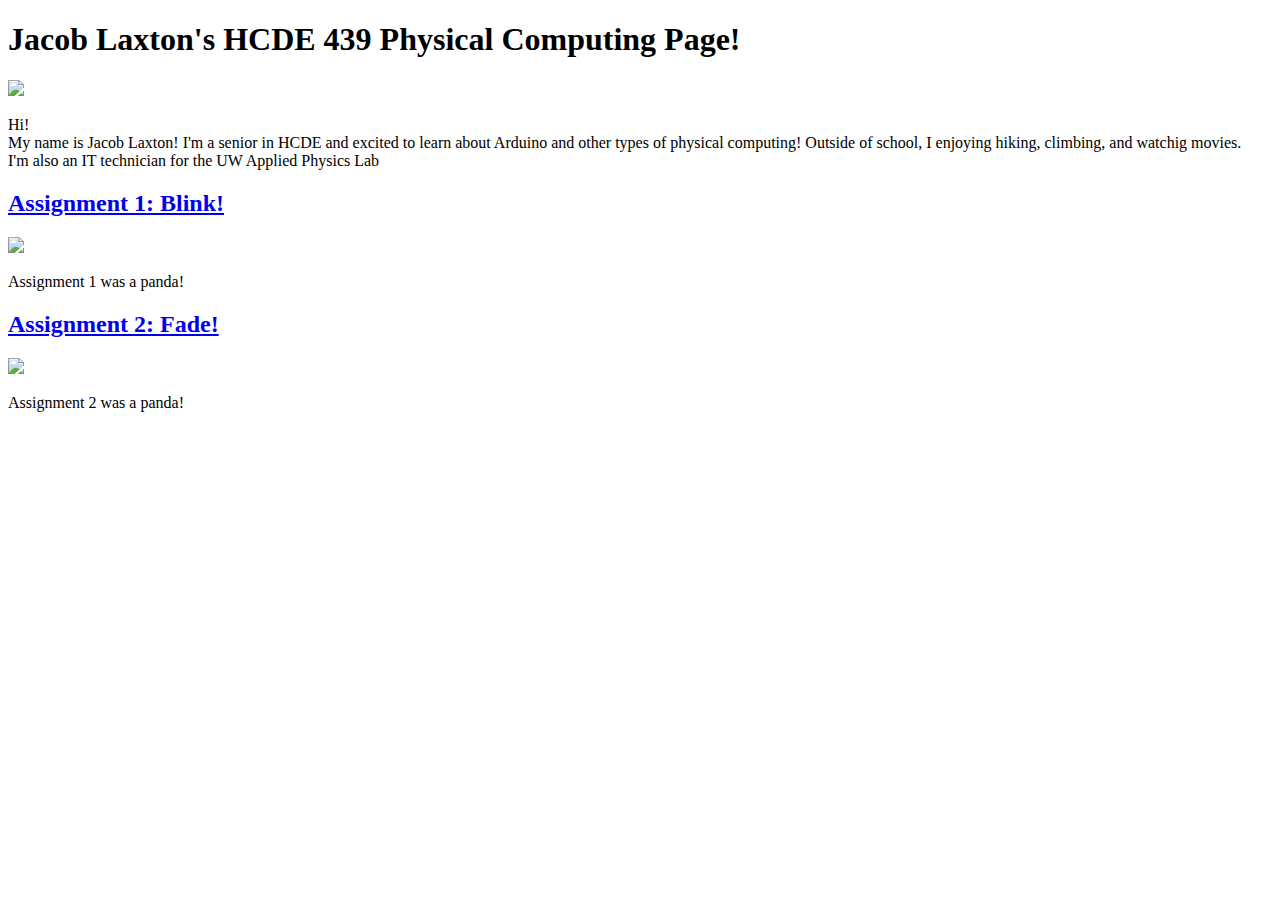
==== index.html @ 2d708ec9 "Update index.html" ====
<!DOCTYPE html> 
<html> 
    <head> 
        <meta charset="utf-8"> 
        <meta name="viewport" content="width=device-width, maximum-scale=1.0" />

        <title>Jacob Laxton's HCDE 439 Physical Computing Page!</title> 

        <link href="style.css" media="screen" rel="stylesheet" type="text/css" />

    </head> 
    <body> 

        <div class="header">
            <h1>Jacob Laxton's HCDE 439 Physical Computing Page!</h1>
            <p>
            <img src="Profile Portrait (2).jpg" width=400></a>
            </p>
            <p>
            Hi!<br/>
	    My name is Jacob Laxton! I'm a senior in HCDE and excited to learn about Arduino and other
		    types of physical computing! Outside of school, I enjoying hiking, climbing, and watchig movies. <br/>
		    I'm also an IT technician for the UW Applied Physics Lab
            </p>
        </div>
        <div class="assignments">

            <div class="assignment">
              <a href="assignment1.html"><h2>Assignment 1: Blink!</h2>
                  <img src="red-panda.jpg" width=250></a>
                <p>
		Assignment 1 was a panda!
                </p>
            </div>

            <div class="assignment">
              <a href="assignment2.html"><h2>Assignment 2: Fade!</h2>
                  <img src="red-panda.jpg" width=250></a>
                <p>
		Assignment 2 was a panda!
                </p>
            </div>
	</div>
    </body>
</html>
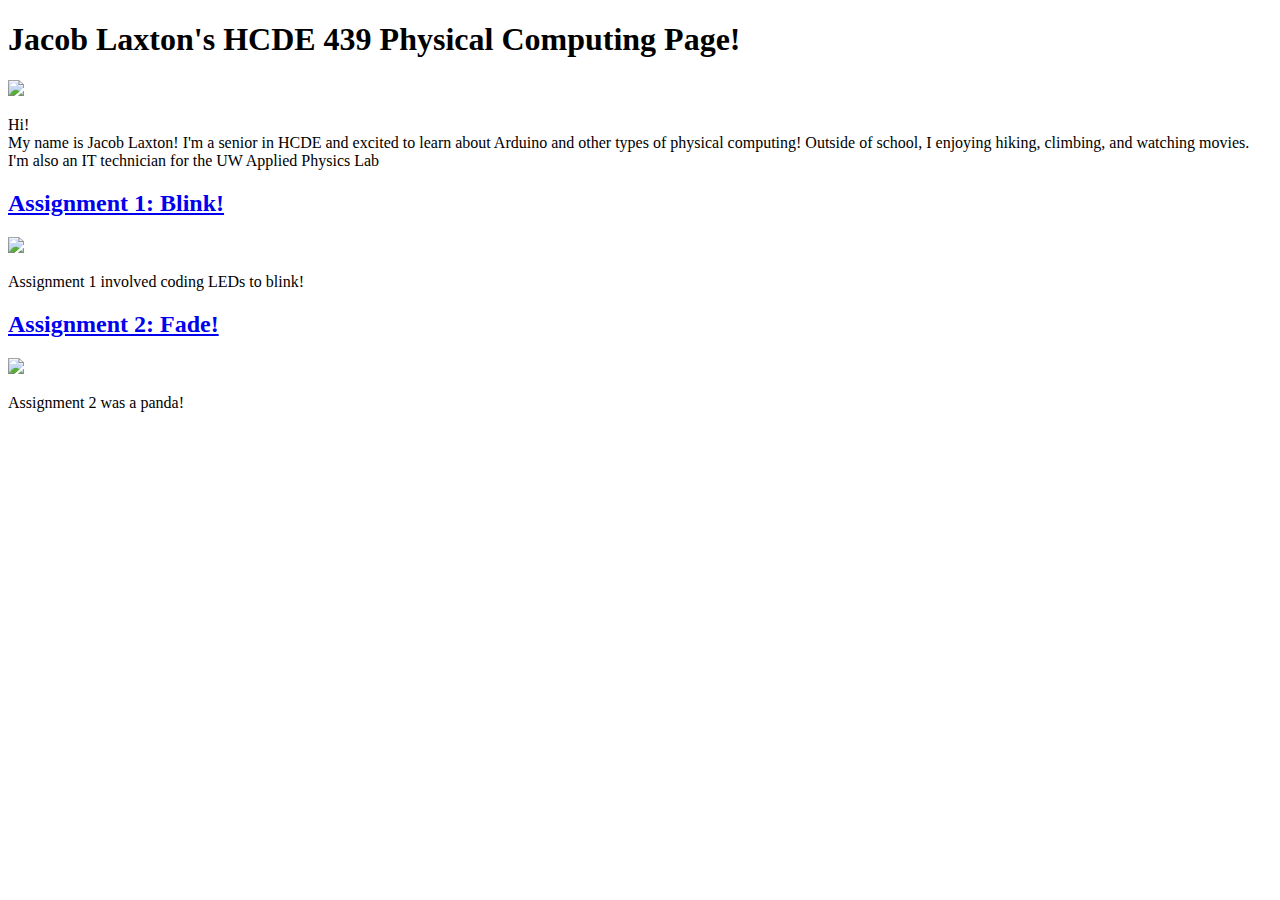
==== commit ae148adb: "Update index.html" ====
--- a/index.html
+++ b/index.html
@@ -19,7 +19,7 @@
             <p>
             Hi!<br/>
 	    My name is Jacob Laxton! I'm a senior in HCDE and excited to learn about Arduino and other
-		    types of physical computing! Outside of school, I enjoying hiking, climbing, and watchig movies. <br/>
+		    types of physical computing! Outside of school, I enjoying hiking, climbing, and watching movies. <br/>
 		    I'm also an IT technician for the UW Applied Physics Lab
             </p>
         </div>
@@ -29,7 +29,7 @@
               <a href="assignment1.html"><h2>Assignment 1: Blink!</h2>
                   <img src="red-panda.jpg" width=250></a>
                 <p>
-		Assignment 1 was a panda!
+		Assignment 1 involved coding LEDs to blink!
                 </p>
             </div>
 
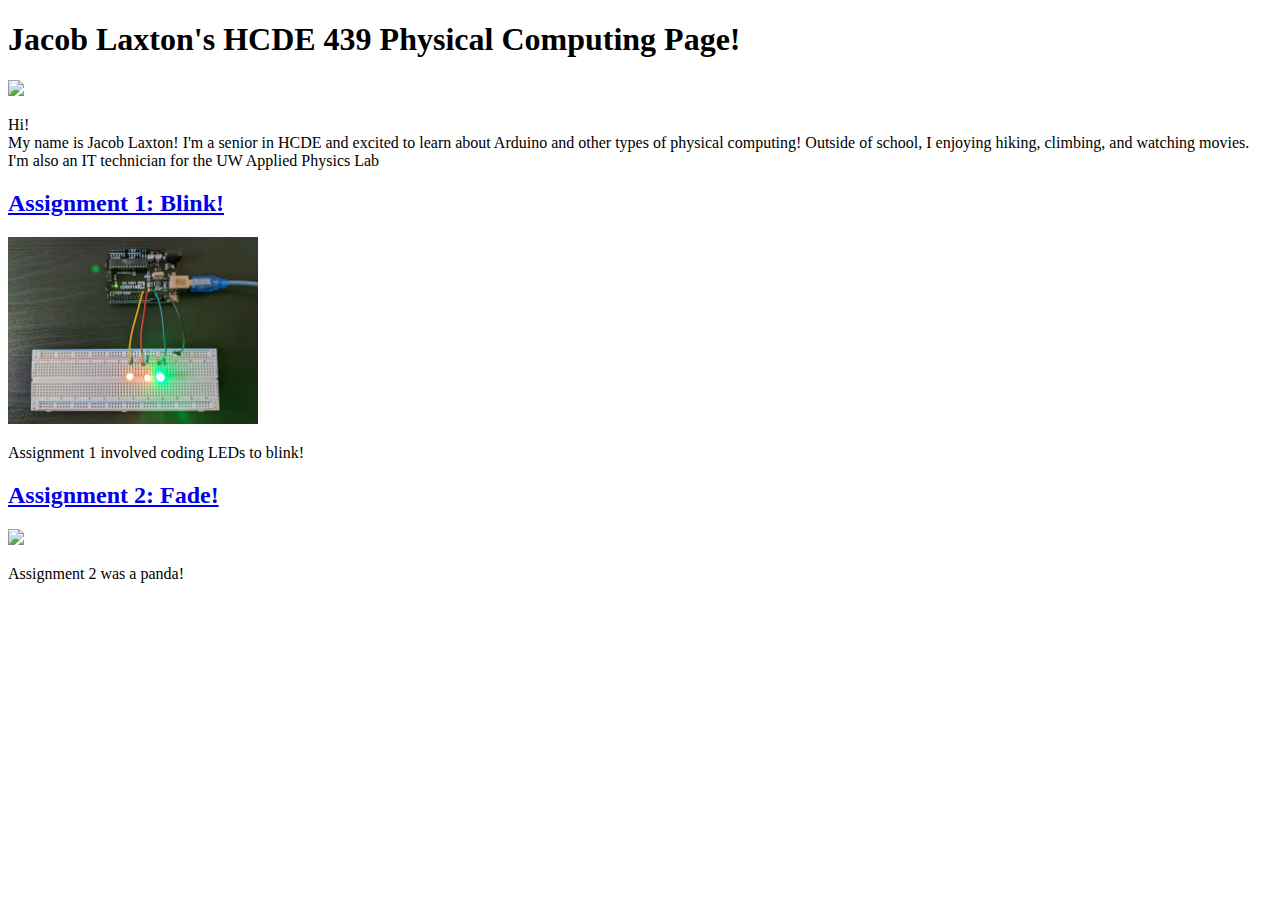
==== commit adedda58: "Update index.html" ====
--- a/index.html
+++ b/index.html
@@ -10,24 +10,23 @@
 
     </head> 
     <body> 
-
-        <div class="header">
-            <h1>Jacob Laxton's HCDE 439 Physical Computing Page!</h1>
-            <p>
-            <img src="Profile Portrait (2).jpg" width=400></a>
-            </p>
-            <p>
-            Hi!<br/>
-	    My name is Jacob Laxton! I'm a senior in HCDE and excited to learn about Arduino and other
-		    types of physical computing! Outside of school, I enjoying hiking, climbing, and watching movies. <br/>
-		    I'm also an IT technician for the UW Applied Physics Lab
-            </p>
+	<div class="header">
+		<h1>Jacob Laxton's HCDE 439 Physical Computing Page!</h1>
+		 <p>
+		 <img src="Profile Portrait (2).jpg" width=400></a>
+		 </p>
+		 <p>
+		 Hi!<br/>
+		 My name is Jacob Laxton! I'm a senior in HCDE and excited to learn about Arduino and other
+		 types of physical computing! Outside of school, I enjoying hiking, climbing, and watching movies. <br/>
+		 I'm also an IT technician for the UW Applied Physics Lab
+		 </p>
         </div>
         <div class="assignments">
 
             <div class="assignment">
               <a href="assignment1.html"><h2>Assignment 1: Blink!</h2>
-                  <img src="red-panda.jpg" width=250></a>
+                  <img src="StaticCircuit.jpg" width=250></a>
                 <p>
 		Assignment 1 involved coding LEDs to blink!
                 </p>
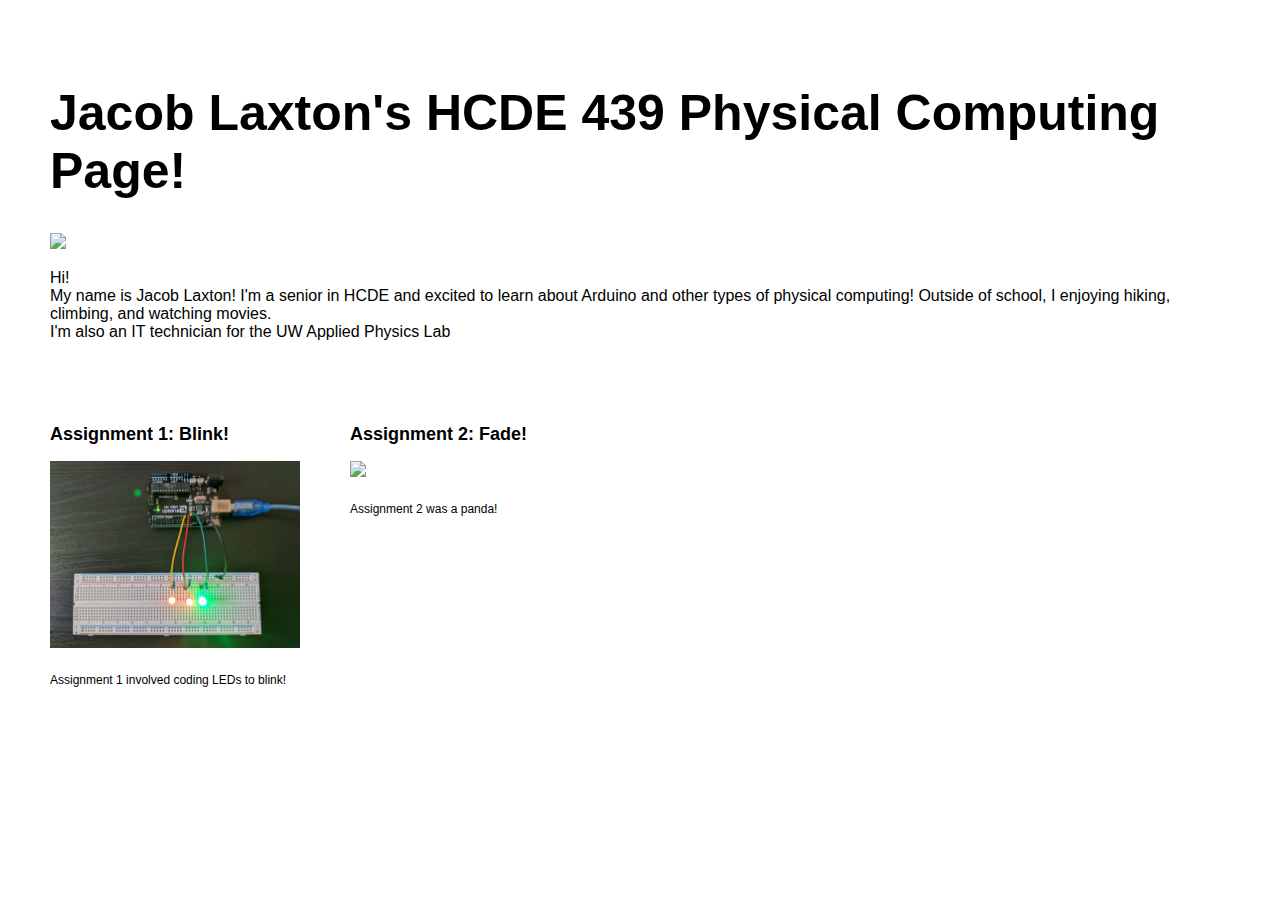
==== commit d385b86e: "Update index.html" ====
--- a/index.html
+++ b/index.html
@@ -34,7 +34,7 @@
 
             <div class="assignment">
               <a href="assignment2.html"><h2>Assignment 2: Fade!</h2>
-                  <img src="red-panda.jpg" width=250></a>
+                  <img src="circuitpic.jpg" width=250></a>
                 <p>
 		Assignment 2 was a panda!
                 </p>
--- a/style.css
+++ b/style.css
@@ -0,0 +1,71 @@
+
+html, body {
+  padding: 0 0 0 0;
+  margin: 10px;
+  font-family: 'helvetica', 'arial', 'sans';
+}
+
+h1,h2,h3,h4 {
+  font-family: 'helvetica', 'arial', 'sans';
+  }
+
+
+a {
+  color: #000;
+}
+
+.header {
+  background: #fff;
+  color: #000;
+  height: auto;
+  padding: 30px 30px 30px;
+}
+
+.header h1 {
+  font-size: 50px;
+  }
+
+.assignment {
+  font-size: 12px;
+  line-height: 24px;
+  font-family: 'helvetica', 'arial', 'sans';
+  padding: 20px 20px 20px 30px;
+  width: 250px;
+  height: 350px;
+  overflow: hidden;
+  float: left;
+}
+
+.assignment:hover { overflow:auto }
+
+.assignment a {
+    color: #000;
+    text-decoration: none;
+}
+
+.assignment a:hover {
+  background: #F06;
+  color: #F06;
+  text-decoration: none;
+}
+
+.footer {
+    width: 1100px;
+    float: left;
+    padding: 300px 0px 30px 30px;
+}
+
+.widebody {
+    width: 800px;
+    padding: 0px 30px 30px 30px;
+}
+
+.widebody a {
+}
+
+.widebody a:hover {
+  background: #F06;
+  color: #FFF;
+  text-decoration: none;
+}
+
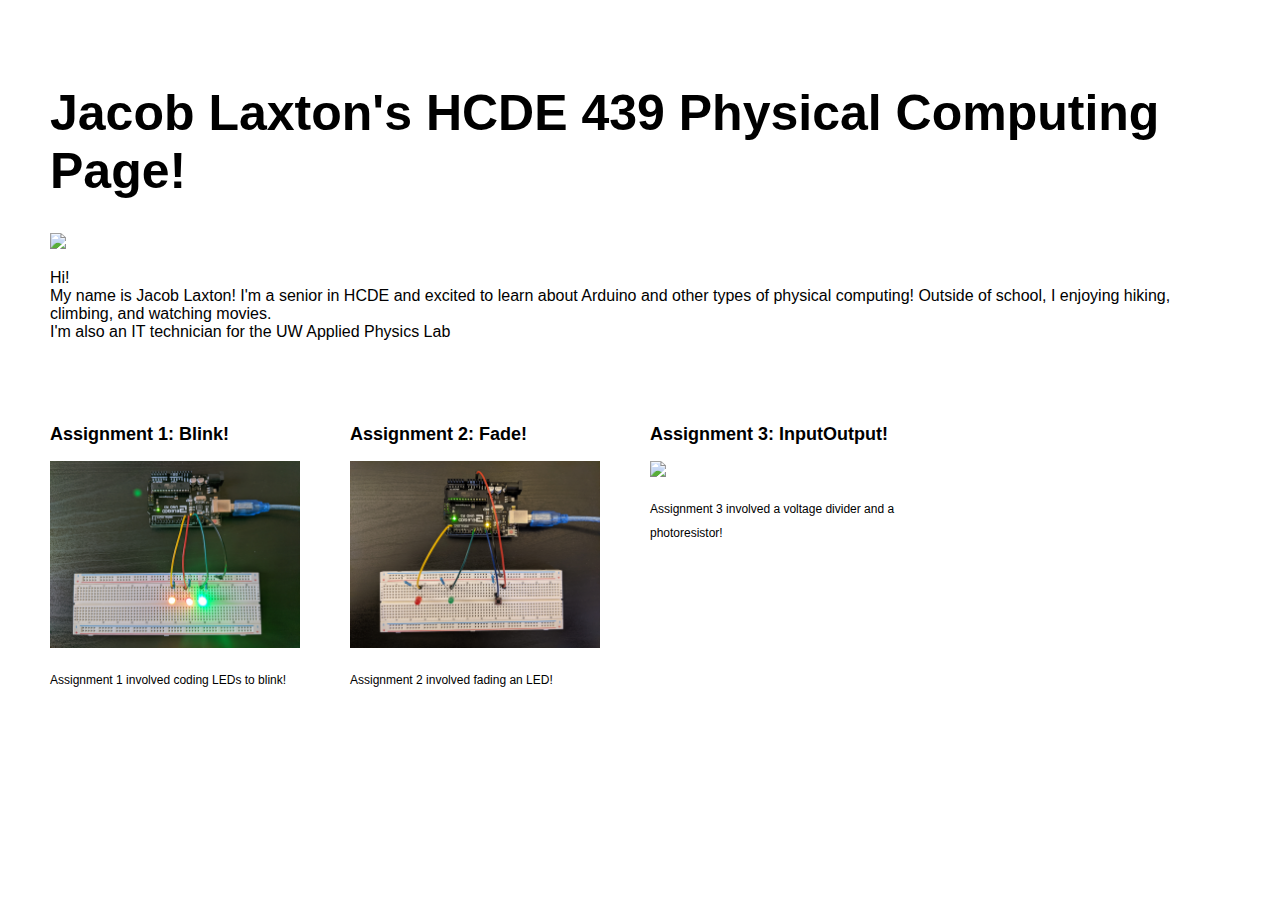
==== commit c78a57a8: "Update index.html" ====
--- a/index.html
+++ b/index.html
@@ -22,6 +22,8 @@
 		 I'm also an IT technician for the UW Applied Physics Lab
 		 </p>
         </div>
+
+
         <div class="assignments">
 
             <div class="assignment">
@@ -36,9 +38,20 @@
               <a href="assignment2.html"><h2>Assignment 2: Fade!</h2>
                   <img src="circuitpic.jpg" width=250></a>
                 <p>
-		Assignment 2 was a panda!
+		Assignment 2 involved fading an LED!
                 </p>
             </div>
+		
+	    <div class="assignment">
+              <a href="assignment3.html"><h2>Assignment 3: InputOutput!</h2>
+                  <img src="circuit3.jpg" width=250></a>
+                <p>
+		Assignment 3 involved a voltage divider and a photoresistor!
+                </p>
+            </div>
+		
+		
 	</div>
+
     </body>
 </html>
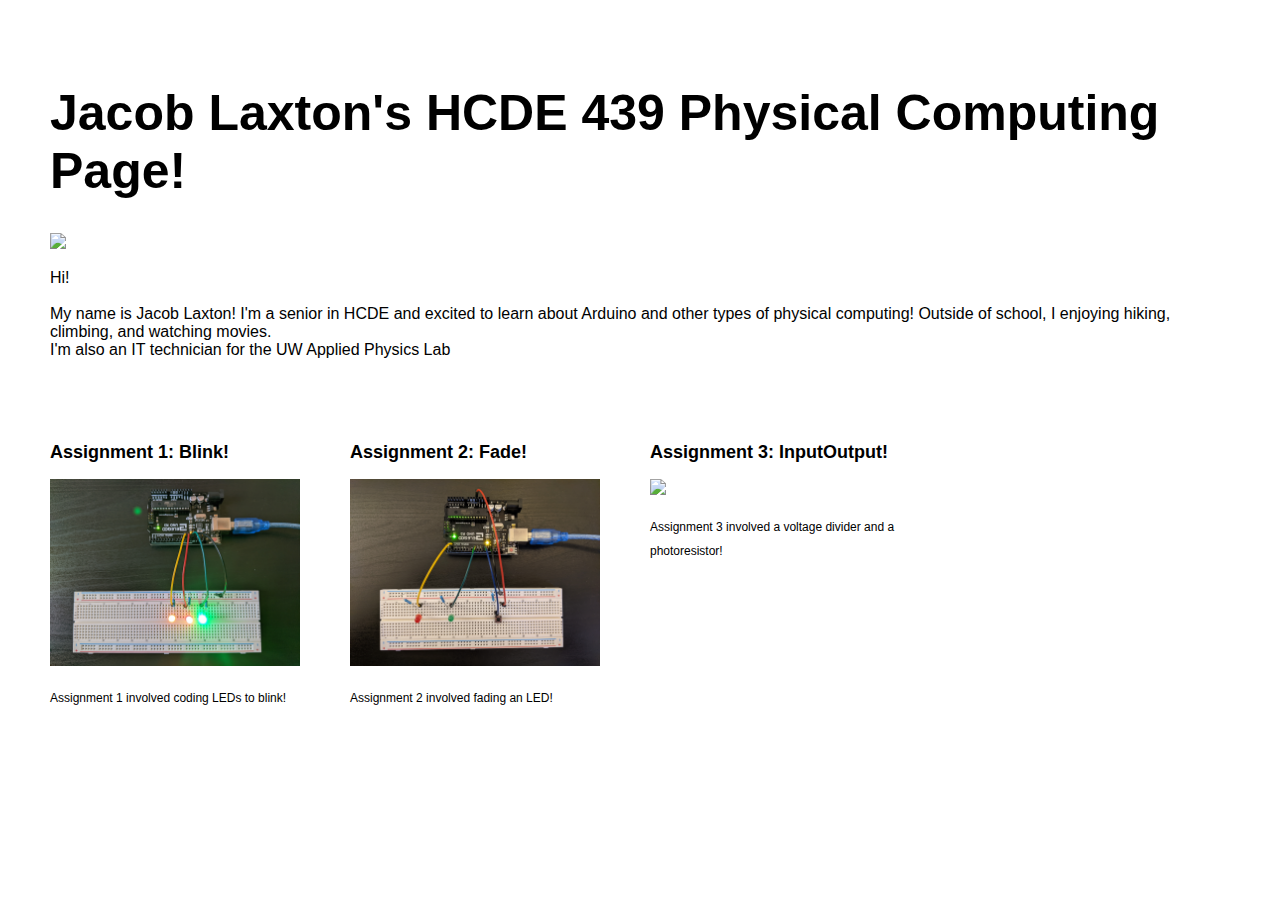
==== commit 22c77c9f: "Update index.html" ====
--- a/index.html
+++ b/index.html
@@ -16,7 +16,8 @@
 		 <img src="Profile Portrait (2).jpg" width=400></a>
 		 </p>
 		 <p>
-		 Hi!<br/>
+		 Hi!
+		 <br/><br/>
 		 My name is Jacob Laxton! I'm a senior in HCDE and excited to learn about Arduino and other
 		 types of physical computing! Outside of school, I enjoying hiking, climbing, and watching movies. <br/>
 		 I'm also an IT technician for the UW Applied Physics Lab
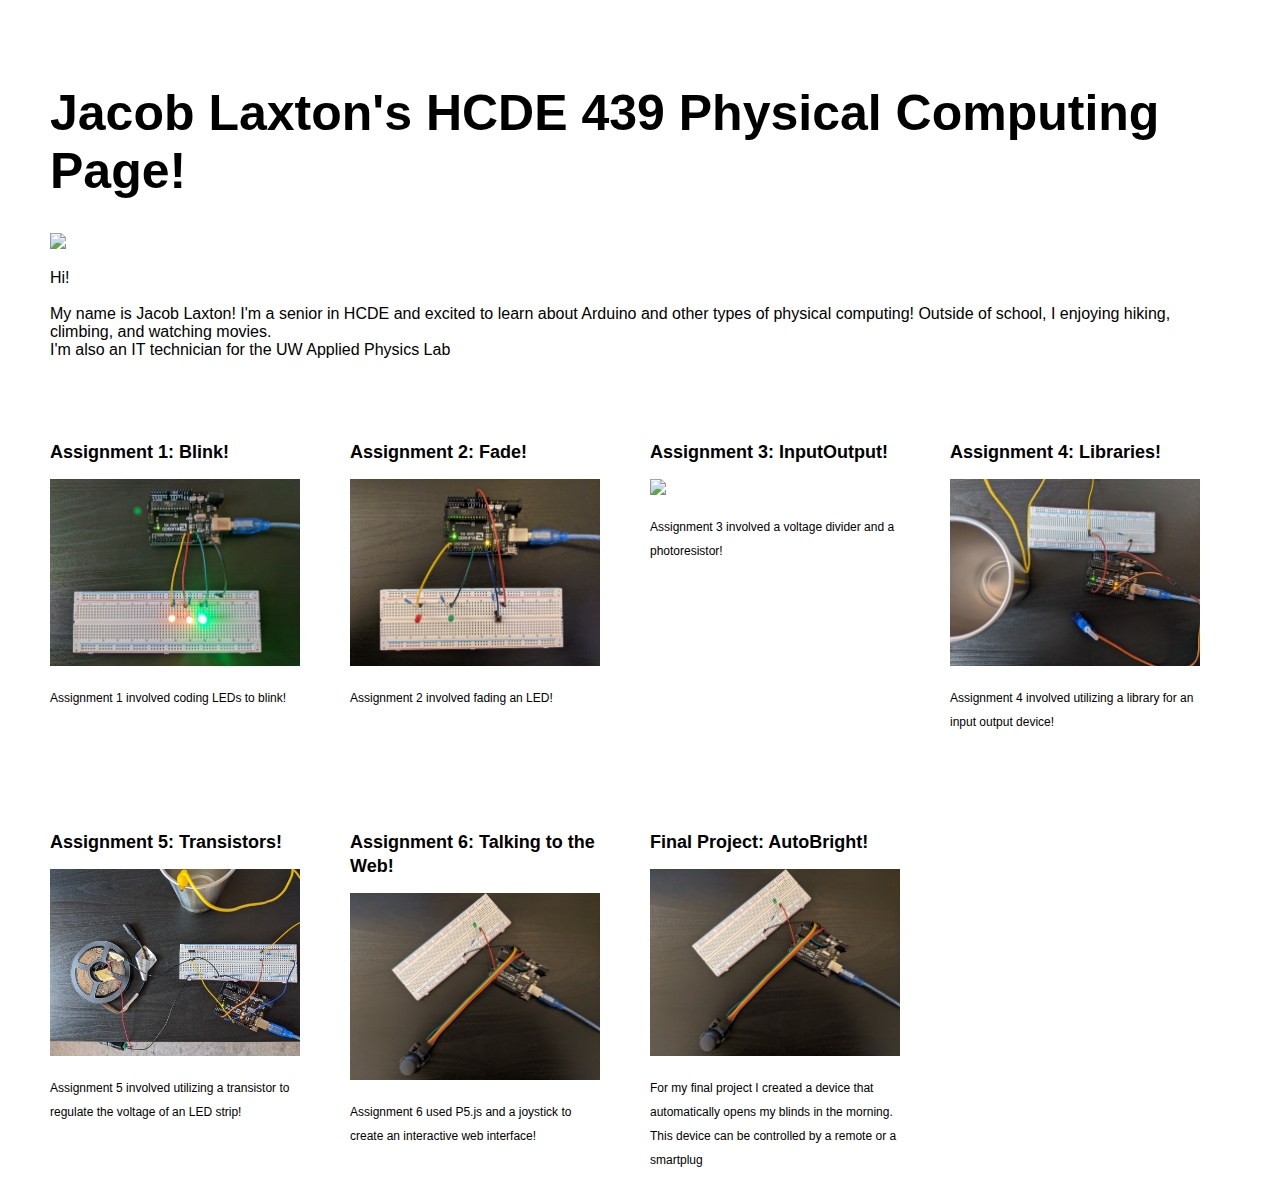
==== commit b20b1f7c: "Update index.html" ====
--- a/index.html
+++ b/index.html
@@ -35,6 +35,8 @@
                 </p>
             </div>
 
+		
+		
             <div class="assignment">
               <a href="assignment2.html"><h2>Assignment 2: Fade!</h2>
                   <img src="circuitpic.jpg" width=250></a>
@@ -42,6 +44,8 @@
 		Assignment 2 involved fading an LED!
                 </p>
             </div>
+		
+		
 		
 	    <div class="assignment">
               <a href="assignment3.html"><h2>Assignment 3: InputOutput!</h2>
@@ -52,7 +56,47 @@
             </div>
 		
 		
+		
+	    <div class="assignment">
+              <a href="assignment4.html"><h2>Assignment 4: Libraries!</h2>
+                  <img src="circuit4.jpg" width=250></a>
+                <p>
+		Assignment 4 involved utilizing a library for an input output device!
+                </p>
+            </div>
+		
+		
+		
+	    <div class="assignment">
+              <a href="assignment5.html"><h2>Assignment 5: Transistors!</h2>
+                  <img src="circuit5.jpg" width=250></a>
+                <p>
+		Assignment 5 involved utilizing a transistor to regulate the voltage of an LED strip!
+                </p>
+            </div>
+		
+		
+		
+	    <div class="assignment">
+              <a href="assignment6.html"><h2>Assignment 6: Talking to the Web!</h2>
+                  <img src="circuit6.jpg" width=250></a>
+                <p>
+		Assignment 6 used P5.js and a joystick to create an interactive web interface!
+                </p>
+            </div>
+		
+		
+	
+	    <div class="assignment">
+              <a href="finalproject.html"><h2>Final Project: AutoBright!</h2>
+                  <img src="circuit6.jpg" width=250></a>
+                <p>
+		For my final project I created a device that automatically opens my blinds in the morning. This device can be controlled by a remote or a smartplug
+                </p>
+            </div>
+		
+		
+		
 	</div>
-
     </body>
 </html>
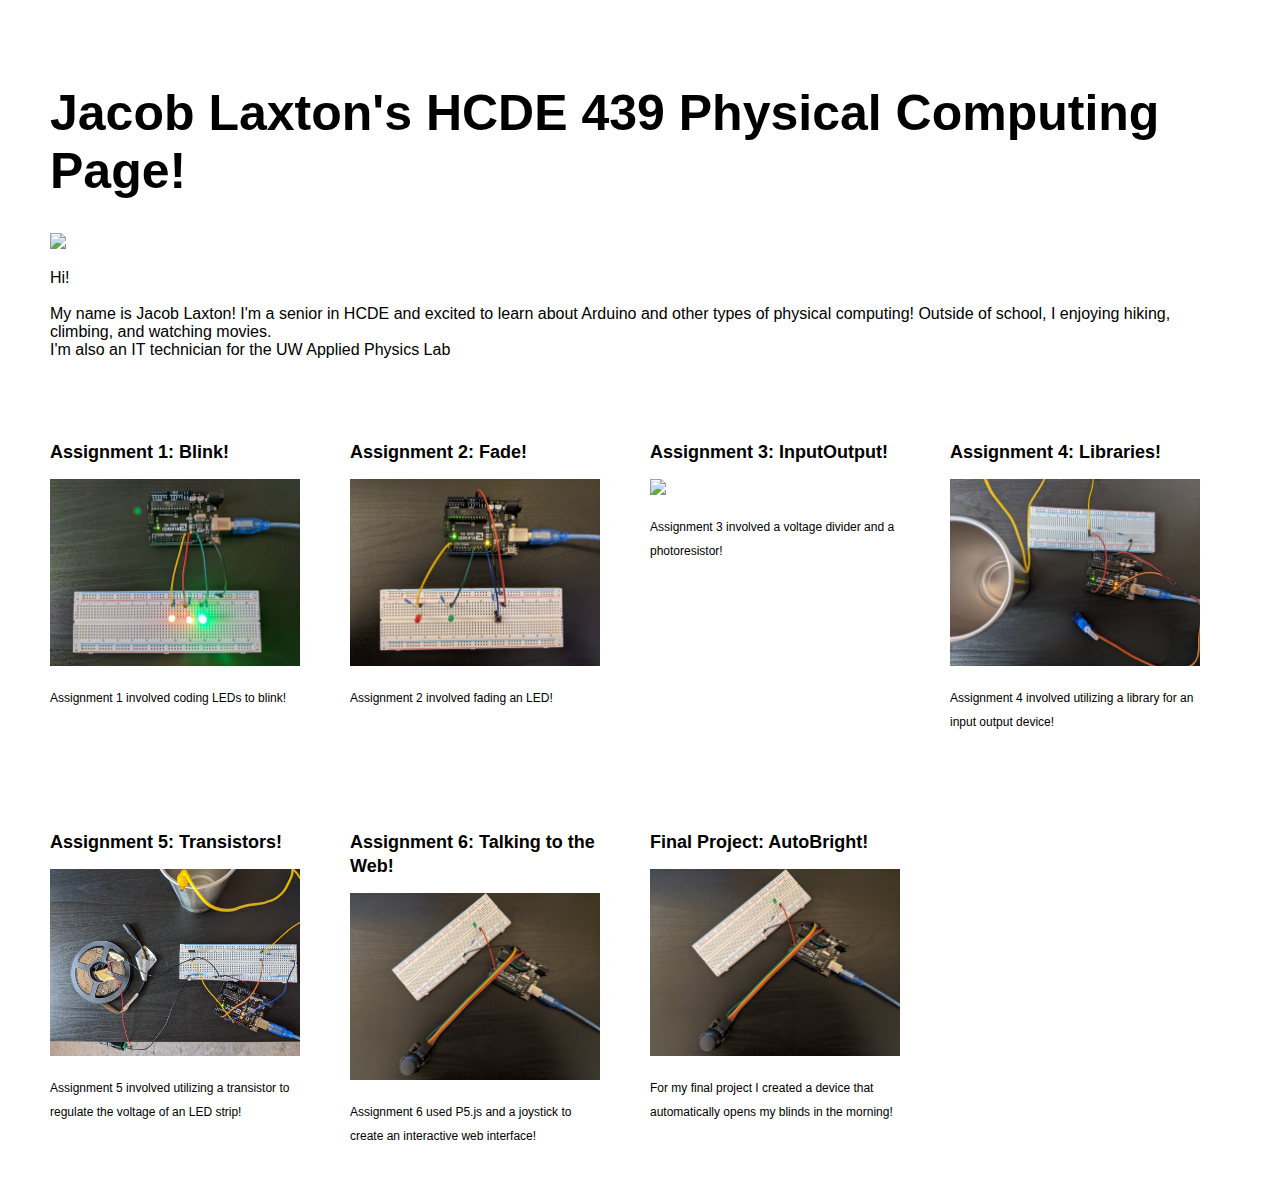
==== commit f7e4e308: "Update index.html" ====
--- a/index.html
+++ b/index.html
@@ -91,7 +91,7 @@
               <a href="finalproject.html"><h2>Final Project: AutoBright!</h2>
                   <img src="circuit6.jpg" width=250></a>
                 <p>
-		For my final project I created a device that automatically opens my blinds in the morning. This device can be controlled by a remote or a smartplug
+		For my final project I created a device that automatically opens my blinds in the morning!
                 </p>
             </div>
 		
